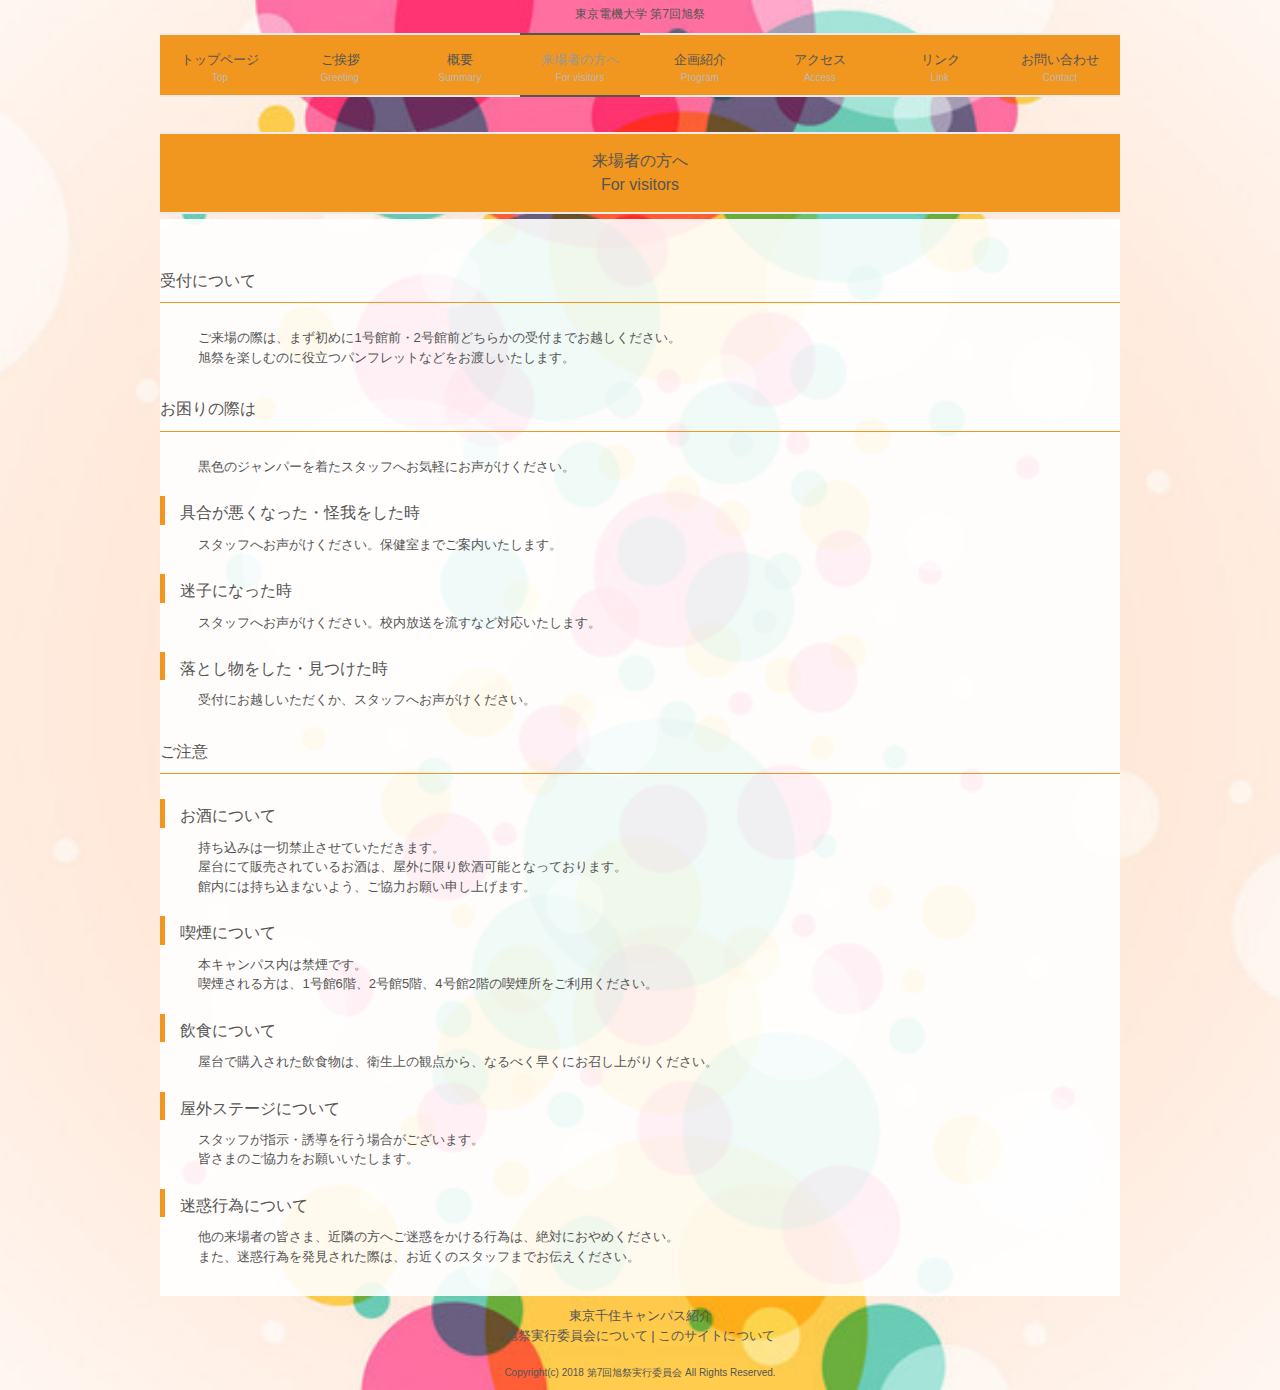
==== 4visitors.html @ d2798472 "ちんこ" ====
<!DOCTYPE html>
<html lang="ja">

<head>
	<meta charset="UTF-8">
	<meta name="viewport" content="width=device-width, user-scalable=yes, maximum-scale=1.0, minimum-scale=1.0">
	<meta name="description" content="第7回旭祭 | 東京電機大学東京千住キャンパス 学園祭は11/3(土)、11/4(日)に行われます。このサイトでは第7回旭祭の情報を掲載します。">
	<title>第7回旭祭　来場者の方へ</title>
    <link rel="icon" type="image/x-icon" href="favicon.ico">
	<link rel="profile" href="http://gmpg.org/xfn/11">
	<link rel="stylesheet" type="text/css" media="all" href="style.css">
	<!--[if lt IE 9]>
	<script src="js/html5.js"></script>
	<script src="js/css3-mediaqueries.js"></script>
	<![endif]-->
	<script src="js/jquery1.4.4.min.js"></script>
	<script src="js/script.js"></script>
</head>

<body>

	<header id="header" role="banner">
		<h1>東京電機大学 第7回旭祭</h1>
	</header>

	<nav id="mainNav">
		<div class="inner">
			<a class="menu" id="menu"><span>MENU</span></a>
			<div class="panel">
				<ul>
					<li><a href="index.html"><strong>トップページ</strong><span>Top</span></a></li>
					<li><a href="greeting.html"><strong>ご挨拶</strong><span>Greeting</span></a></li>
					<li><a href="summary.html"><strong>概要</strong><span>Summary</span></a></li>
					<li class="current-menu-item"><a href="4visitors.html"><strong>来場者の方へ</strong><span>For visitors</span></a></li>
					<li><a href="program.html"><strong>企画紹介</strong><span>Program</span></a></li>
					<li><a href="access.html"><strong>アクセス</strong><span>Access</span></a></li>
					<li><a href="link.html"><strong>リンク</strong><span>Link</span></a></li>
					<li><a href="contact.html"><strong>お問い合わせ</strong><span>Contact</span></a></li>
				</ul>
			</div>
		</div>
	</nav>
 
	<div id="wrapper">
		<section id="main">
			<section id="post-250" class="content">
				<h3 class="heading">来場者の方へ<br>
                For visitors</h3>
				<article class="post">
                    <h3>受付について</h3>
                    <p>ご来場の際は、まず初めに1号館前・2号館前どちらかの受付までお越しください。<br>
                        旭祭を楽しむのに役立つパンフレットなどをお渡しいたします。</p>
                    
                    <h3>お困りの際は</h3>
                    <p>黒色のジャンパーを着たスタッフへお気軽にお声がけください。</p>
                    <blockquote>
						<h4>具合が悪くなった・怪我をした時</h4>
				    </blockquote>
                    <p>スタッフへお声がけください。保健室までご案内いたします。</p>
                    <blockquote>
						<h4>迷子になった時</h4>
				    </blockquote>
                    <p>スタッフへお声がけください。校内放送を流すなど対応いたします。</p>
                    <blockquote>
						<h4>落とし物をした・見つけた時</h4>
				    </blockquote>
                    <p>受付にお越しいただくか、スタッフへお声がけください。</p>
                    
                    <h3>ご注意</h3>
                    <blockquote>
						<h4>お酒について</h4>
				    </blockquote>
                    <p>持ち込みは一切禁止させていただきます。<br>
                        屋台にて販売されているお酒は、屋外に限り飲酒可能となっております。<br>
                        館内には持ち込まないよう、ご協力お願い申し上げます。</p>
                    <blockquote>
						<h4>喫煙について</h4>
				    </blockquote>
                    <p>本キャンパス内は禁煙です。<br>
                        喫煙される方は、1号館6階、2号館5階、4号館2階の喫煙所をご利用ください。</p>
                    <blockquote>
						<h4>飲食について</h4>
				    </blockquote>
                    <p>屋台で購入された飲食物は、衛生上の観点から、なるべく早くにお召し上がりください。</p>
                    <blockquote>
						<h4>屋外ステージについて</h4>
				    </blockquote>
                    <p>スタッフが指示・誘導を行う場合がございます。<br>
                        皆さまのご協力をお願いいたします。</p>
                    <blockquote>
						<h4>迷惑行為について</h4>
				    </blockquote>
                    <p>他の来場者の皆さま、近隣の方へご迷惑をかける行為は、絶対におやめください。<br>
                        また、迷惑行為を発見された際は、お近くのスタッフまでお伝えください。</p>
				</article>
			</section>
		</section>
	</div>
    
	<footer id="footer">
        <p><a href="campus.html">東京千住キャンパス紹介</a></p>
        <p><a href="aboutus.html">旭祭実行委員会について</a> | <a href="sitepolicy.html">このサイトについて</a></p>
        <p id="copyright">Copyright(c) 2018 第7回旭祭実行委員会 All Rights Reserved.</p>
	</footer>

</body>
</html>
---- style.css ----
@charset "utf-8";

html, body, div, span, applet, object, iframe, h1, h2, h3, h4, h5, h6, p, blockquote, pre, a, abbr, acronym, address, big, cite, code, del, dfn, em, font, ins, kbd, q, s, samp, small, strike, strong, sub, sup, tt, var, dl, dt, dd, ol, ul, li, fieldset, form, label, legend, table, caption, tbody, tfoot, thead, tr, th, td{border:0;font-family:inherit;font-size:100%;font-style:inherit;font-weight:inherit;margin:0;outline:0;padding:0;vertical-align:baseline;}
:focus{outline:0;}

ol, ul{list-style:none;}
table{border-collapse:separate;border-spacing:0;}
caption, th, td{font-weight:normal;text-align:center;vertical-align: middle;}
blockquote:before, blockquote:after,q:before, q:after{content:"";}
blockquote, q{quotes:"" "";}
a img{border:0;}
figure{margin:0}
article, aside, details, figcaption, figure, footer, header, hgroup, menu, nav, section{display:block;}
/* -------------------------------------------------------------- */

body{
color:#555;
font-size:13px;
font-family:verdana,"ヒラギノ丸ゴ ProN W4","Hiragino Maru Gothic ProN","メイリオ","Meiryo","ＭＳ Ｐゴシック","MS PGothic",Sans-Serif;
line-height:1.5;
-webkit-text-size-adjust:100%;
background:#f7f7f7 url(./images/testback.jpg) no-repeat center center;
background-size:cover;

}


/* リンク設定
------------------------------------------------------------*/
a{color:#6caefe;text-decoration:none;}
a:hover{color:#488fdd;}
a:active, a:focus {outline:0;}


/* 全体
------------------------------------------------------------*/
#wrapper{
margin:0 auto;
padding:0 1%;
width:98%;
position:relative;
}

.inner{
margin:0 auto;
width:100%;
}


/*************
/* ヘッダー
*************/

#header h1{
padding:5px 0 10px;
font-size:12px;
font-weight:normal;
text-align:center;
}


/**************************
/* メイン画像（トップページ+サブページ）
**************************/
#mainBanner{
clear:both;
margin:25px auto 40px;
padding:0;
position:relative;
text-align:center;
}
#mainBanner .inner{position:relative;}

#mainBanner img{
max-width:100%;
height:auto;
}

.slogan{
color:#fff;
font-weight:bold;
position:absolute;
max-width:100%;
height:auto;
bottom:42%;
left:40px;
padding:5px 10px;
line-height:1.4;
text-align:left;
}

.slogan h2{
padding-bottom:5px;
font-size:22px;
}


/**************************
/* グリッド
**************************/
.gridWrapper{
clear:both;
padding-bottom:20px;
overflow:hidden;
}

* html .gridWrapper{height:1%;}

.grid{
overflow:hidden;
}

.box{
padding:10px;
}

.box img{
max-width:100%;
height:auto;
}

.box h3{
font-size:18px;
padding:10px 0 15px;
}

.box h3, .box p{text-align:left;}

.box p.readmore{
font-size:16px;
padding:10px 5px 5px;
text-align:right;
}

.box p.readmore a{
padding:3px 7px;
border-radius:3px;
}


/*************
メイン コンテンツ
*************/
section.content article{
padding:30px 0 20px 0;
margin-bottom:10px;
overflow:hidden;
background-color: rgba(255,255,255,0.9);
}

section.toppage article,section.content .archive{border:0;}


/* アーカイブページ */
section.content .archive{
padding:0;
border-bottom:1px dotted rgb(241, 150, 30);
}

section.content p{margin-bottom:5px; margin:0 4%;}

h3.heading{
font-size:16px;
font-weight:normal;
padding:15px 0;
margin-bottom:5px;
text-align: center;
border-top:2px solid #ebebeb;
border-bottom:2px solid #ebebeb;
background-color: rgb(241, 150, 30);
}

section.content img{
max-width:100%;
height:auto;
}

.alignleft{
float:left;
clear:left;
margin:3px 10px 10px 0;
}

.alignright{
float:right;
clear:right;
margin:3px 0 10px 10px;
}


/*************
/* サイドバー
*************/
#sidebar article{
clear:both;
margin-bottom:20px;
}

#sidebar ul{padding:15px 0;}

#sidebar li{
margin-bottom:10px;
padding-bottom:10px;
list-style:none;
border-bottom:1px dashed #ebebeb;
}

#sidebar li:last-child{
border:0;
margin-bottom:0px;
}

#sidebar li a{
color:#555;
font-size:12px;
display:block;
}

#sidebar li a:hover{
color:#999;
font-size:12px;
display:block;
}


/*************
/* フッター
*************/
#footer{
clear:both;
}

#footer a{
color:#555;
}

#footer p{
text-align: center;
}

#footer a:hover{
color:#999;
}

#footer .inner{
padding:40px 0;
overflow:hidden;
}

#footer .grid{
margin:0;
}

#footer #info{float:left;}

#footer #info .info{float:none;}

#footer #info .info{
clear:both;
padding:5px 0 0;
text-align:left;
}

#footer .info .tel,#footer .info .tel span,#footer #info .open{
font-size:12px;
}

ul.footnav{
float:right;
width:620px;
padding:10px 0;
}
ul.footnav ul{display:none;}

ul.footnav li{
float:left;
margin:10px 0 10px 0;
padding:0 7px 0 8px;
border-right:1px solid #ebebeb;
}

#copyright{
clear:both;
padding:20px 0 10px 0;
text-align:center;
font-style:normal;
font-size:10px;
color:#555;
}


/* page navigation
------------------------------------------------------------*/
.pagenav{
clear:both;
width:100%;
height:30px;
margin:5px 0 20px;
}

.prev{float:left}
.next{float:right;}

#pageLinks{
clear:both;
text-align:center;
}


/* タイポグラフィ
*****************************************************/
.dateLabel{
margin:0 0 10px;
text-align:right;
font:italic 1em "Palatino Linotype", "Book Antiqua", Palatino, serif;
}

.post p{padding-bottom:10px;}

.post ul{margin:0 0 10px 10px;}

.post ul li{
margin-bottom:5px;
padding-left:15px;
background:url(images/bullet.png) no-repeat 0 8px;
}

.post ol{margin:0 0 10px 30px;}

.post ol li{list-style:decimal;}

.post h1{
margin:20px 0;
padding:5px 0;
font-size:150%;
color:#000;
border-bottom:3px solid #cf6a88;
}

.post h2{
margin:10px 0;
padding-bottom:2px;
font-size:130%;
font-weight:normal;
color:#333;
border-bottom:2px solid #cf6a88;
}

.post h3{
margin:10px 0 25px 0;
padding:10px 0 10px 0;
font-size:120%;
font-weight:normal;
border-bottom:1px solid rgb(241, 150, 30);
}

.post blockquote{
clear:both;
padding:5px 0 0 15px;
margin:10px 0 10px 0px;
border-left:5px solid rgb(241, 150, 30);
}

.post blockquote h4{
font-size:120%;
}

.post blockquote p{padding:5px 0;}

.post table{
border-collapse:collapse;
margin:5px auto 15px auto;
}

.post table caption{
padding:8px;
}

.post table td{
border-collapse:collapse;
background-color:#F9F9F9;
text-align:center;
padding:8px;
vertical-align: middle;
white-space:nowrap;
border:1px solid #D6D6D6;
line-height:20px;
}

.post table th{
background-color:#F5F5F5;
text-align:center;
padding:8px;
white-space:nowrap;
color: #151515;
border-top:1px solid #D4D4D4;
border-right:4px solid #D4D4D4;
border-bottom:1px solid #D4D4D4;
border-left:1px solid #D4D4D4;
font-size:13px;
font-weight:normal;
letter-spacing:1px;
background-repeat:repeat-x;
background-position:top;
}


.post dt{font-weight:bold;}

.post dd{padding-bottom:10px;}

.post img{
display: block;
margin: auto;
}

img.aligncenter{
display:block;
margin:5px auto;
}

img.alignright, img.alignleft{
padding:4px;
margin:0 0 2px 7px;
display:inline;
}

img.alignleft{margin:0 7px 2px 0;}

.alignright{float:right;}
.alignleft{float:left;}

/*otobe*/
.prof-wrapper {
	padding :15px;
}
.prof-box {
	width: 100%;
	display: flex;
	margin-bottom: 1em;
}
.prof-image {
	width: 40%;
	padding: 1em;
}
.prof-sentence {
	width: 60%;
	align-self: center;
	line-height: 2em;
}
.prof-box-reverce {
	flex-direction: row-reverse;
}

h5.prof {
	font-size: 1.1em;
	font-weight: bold;
	margin-bottom: 0.5em;
}

.heading-mini {
	background: rgb(241, 150, 30);
	color: #fff;
}

/* 地図
*****************************************************/
.gmap{
position: relative;
padding-bottom: 56.25%;
padding-top: 30px;
height: 0;
overflow: hidden;
}
.gmap iframe, .gmap object, .gmap embed{
position: absolute;
top: 0;
left: 0;
width: 100%;
height: 100%;
}



/* PC用
------------------------------------------------------------*/
@media only screen and (min-width:960px){
	nav div.panel{
	display:block !important;
	float:left;
	background: rgb(241, 150, 30);
	}

	a#menu{display:none;}

  #mainNav{
	clear:both;
	z-index:200;
	position:relative;
	}

	#mainNav li{
	float:left;
	position:relative;
	}

	#mainNav li a{
	color:#555;
	display: block;
	text-align: center;
	float:left;
	font-size:13px;
	width:120px;
	height:30px;
	padding:15px 0;
	border-top:2px solid #ebebeb;
	border-bottom:2px solid #ebebeb;
	}

	#mainNav li a span,#mainNav li a strong{display:block;}

	#mainNav li a span{
	color:#bababa;
	font-size:10px;
	}

	#mainNav ul ul{width:160px;background:#fff;}
	#mainNav li ul{display:none;}

	#mainNav li:hover ul{
	display:block;
	position:absolute;
	top:64px;
	z-index:500;
	}

	#mainNav li li{
	margin:0;
	float:none;
	width:160px;
	border:0;
	}
  #mainNav li li:last-child{border:0;}

	#mainNav li li a{
	width:auto;
	height:auto;
	padding:10px;
	font-size:95%;
	text-align:left;
	border:0;
	}

	#mainNav li li span{padding:0 10px;}

	#mainNav li.current-menu-item a{
	border-color:#555;
	}

	#mainNav li.current-menu-item a,#mainNav li a:hover,#mainNav li.current-menu-item li a:hover{
	color:#999;
	}

	#header,#wrapper,.inner{
	width:960px;
	padding:0;
	margin:0 auto;
	}

	#wrapper{clear:both;padding:20px 0;}

	#main{

	float:right;
	width:100%;
	padding:15px 0 0 0;
	}

	#sidebar{
	float:left;
	width:250px;
	padding:15px 0;
	overflow:hidden;
	}

	#sidebar article{
	margin-bottom:20px;
	overflow:hidden;
	}

	/* グリッド全体 */
	.gridWrapper{
	display:table;
	border-collapse:separate;
	border-spacing:0px;
	margin:0 auto;
	}

	/* グリッド */
	.grid{
	width:320px;
	display:table-cell;
	vertical-align: middle;
	}

}


@media only screen and (max-width:959px){
	*{
    -webkit-box-sizing:border-box;
       -moz-box-sizing:border-box;
         -o-box-sizing:border-box;
        -ms-box-sizing:border-box;
            box-sizing:border-box;
	}

	#mainNav{
	clear:both;
	width:100%;
	margin:0 auto;
	padding:0;
  border:1px solid #e4e4e4;
	border-left:0;
	border-right:0;
	background-color: rgba(238, 54, 192, 0.9);
	}

	#mainNav a.menu{
	color:#555;
	width:100%;
	display:block;
	height:40px;
	line-height:40px;
	font-weight: bold;
	text-align:left;
	}

	#mainNav a#menu span{
	padding-left:10px;
	}
	#mainNav a.menu span:before{content:"≡ ";}
	#mainNav a.menuOpen span:before{content:"× ";}

	#mainNav a#menu:hover{cursor:pointer;}

	nav .panel{
	display:none;
	width:100%;
	position:relative;
	right:0;
	top:0;
	z-index:1;
	}

	#mainNav ul{margin:0;padding:0;}

  #mainNav li{
	float:none;
	clear:both;
	width:100%;
	height:auto;
	line-height:1.2;
	}

	#mainNav li a,#mainNav li.current-menu-item li a{
	color:#555;
	display: block;
	padding:15px 10px;
	text-align:left;
	border-bottom:1px dashed rgba(255, 255, 255,0.9);
	
	}

 	#mainNav li a span{padding-left:10px;}


	#mainNav ul > li:last-child a{border:0;}
	#mainNav li li:last-child a{border-bottom:1px dashed rgba(241, 150, 30,0.9);}

	#mainNav li.current-menu-item a,#mainNav li a:hover,#mainNav li.current-menu-item a,#mainNav li a:active, #mainNav li li.current-menu-item a, #mainNav li.current-menu-item li a:hover, #mainNav li.current-menu-item li a:active{
	color:#555;
	}

	#mainNav li li{
	float:left;
	border:0;
	}

	#mainNav li li a, #mainNav li.current-menu-item li a, #mainNav li li.current-menu-item a{
	padding-left:40px;
	background:url(images/sub1.png) no-repeat 20px 18px;
	}

	#mainNav li li.current-menu-item a,#mainNav li li a:hover, #mainNav li.current-menu-item li a:hover{background:url(images/sub1.png) no-repeat 20px -62px;}

	#mainNav li li:last-child a{background:url(images/subLast.png) no-repeat 20px 20px;}
	#mainNav li li:last-child.current-menu-item a,#mainNav li li:last-child a:hover,#mainNav li.current-menu-item li:last-child a:hover{background:url(images/subLast.png) no-repeat 20px -65px;}

	nav div.panel{float:none;}

	#header{padding-left:10px;}

	#main{padding-top:15px;}
	section.toppage{margin:0;}
	#sidebar{padding-bottom:15px;}
	#sidebar article{padding:7px 8px;}

	#footer .grid,#footer ul.footnav{float:none;width:100%;text-align:center;}
	ul.footnav li{float:none;display:inline-block;}

	.grid{
	width:100%;
	margin:10px 0 0 1%;
	}

	#footer .grid img,#footer .info{float:none;}
	#footer .grid p{display:block;}
	#footer #info .info{float:none;text-align:center;}
}


@media only screen and (max-width:640px){
	#header{height:auto;padding-bottom:20px;}

	#header h1,.info{text-align:center;}

	.box img{
	float:left;
	margin-right:5px;
	}

	.box h3{padding-top:0;}

  .alignleft,.alignright,img.alignleft,img.alignright{float:none;display:block;margin:0 auto 10px;}

  .prof-image {
	width: 100%;
	padding: 1em;
	}
	.prof-sentence {
		width: 100%;
		align-self: center;
		line-height: 2em;
	}
	.prof-box {
		flex-direction: column-reverse;
	}
}


@media only screen and (max-width:480px){
	.grid{width:100%;margin:10px 0;}
	.box img{max-width:100px;}
	#mainBanner h2,#mainBanner p{font-size:80%;}
}
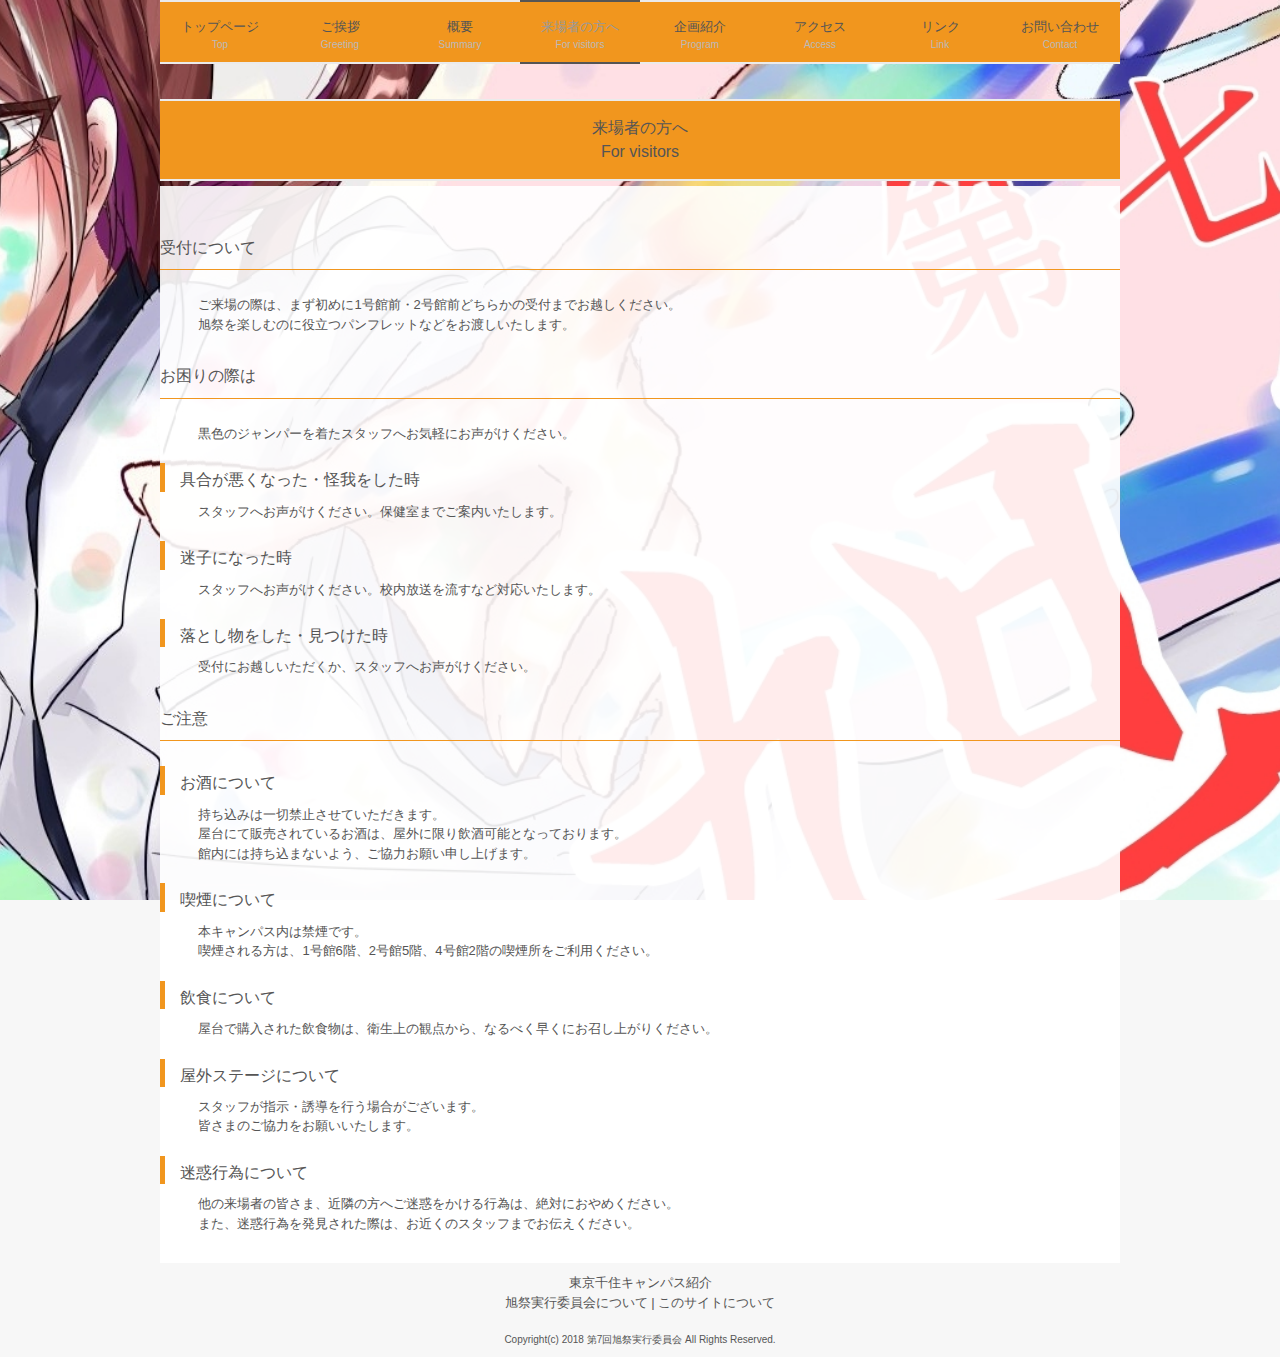
==== commit 86bedb67: "ｄｆ" ====
--- a/4visitors.html
+++ b/4visitors.html
@@ -18,11 +18,6 @@
 </head>
 
 <body>
-
-	<header id="header" role="banner">
-		<h1>東京電機大学 第7回旭祭</h1>
-	</header>
-
 	<nav id="mainNav">
 		<div class="inner">
 			<a class="menu" id="menu"><span>MENU</span></a>
--- a/style.css
+++ b/style.css
@@ -19,8 +19,10 @@
 font-family:verdana,"ヒラギノ丸ゴ ProN W4","Hiragino Maru Gothic ProN","メイリオ","Meiryo","ＭＳ Ｐゴシック","MS PGothic",Sans-Serif;
 line-height:1.5;
 -webkit-text-size-adjust:100%;
-background:#f7f7f7 url(./images/testback.jpg) no-repeat center center;
+background:#f7f7f7 url(./images/bg3.jpg) no-repeat center center;
 background-size:cover;
+background-repeat: no-repeat;
+background-attachment: fixed;
 
 }
 
@@ -430,38 +432,7 @@
 .alignright{float:right;}
 .alignleft{float:left;}
 
-/*otobe*/
-.prof-wrapper {
-	padding :15px;
-}
-.prof-box {
-	width: 100%;
-	display: flex;
-	margin-bottom: 1em;
-}
-.prof-image {
-	width: 40%;
-	padding: 1em;
-}
-.prof-sentence {
-	width: 60%;
-	align-self: center;
-	line-height: 2em;
-}
-.prof-box-reverce {
-	flex-direction: row-reverse;
-}
-
-h5.prof {
-	font-size: 1.1em;
-	font-weight: bold;
-	margin-bottom: 0.5em;
-}
-
-.heading-mini {
-	background: rgb(241, 150, 30);
-	color: #fff;
-}
+
 
 /* 地図
 *****************************************************/
@@ -734,18 +705,6 @@
 
   .alignleft,.alignright,img.alignleft,img.alignright{float:none;display:block;margin:0 auto 10px;}
 
-  .prof-image {
-	width: 100%;
-	padding: 1em;
-	}
-	.prof-sentence {
-		width: 100%;
-		align-self: center;
-		line-height: 2em;
-	}
-	.prof-box {
-		flex-direction: column-reverse;
-	}
 }
 
 
@@ -754,5 +713,3 @@
 	.box img{max-width:100px;}
 	#mainBanner h2,#mainBanner p{font-size:80%;}
 }
-
-
